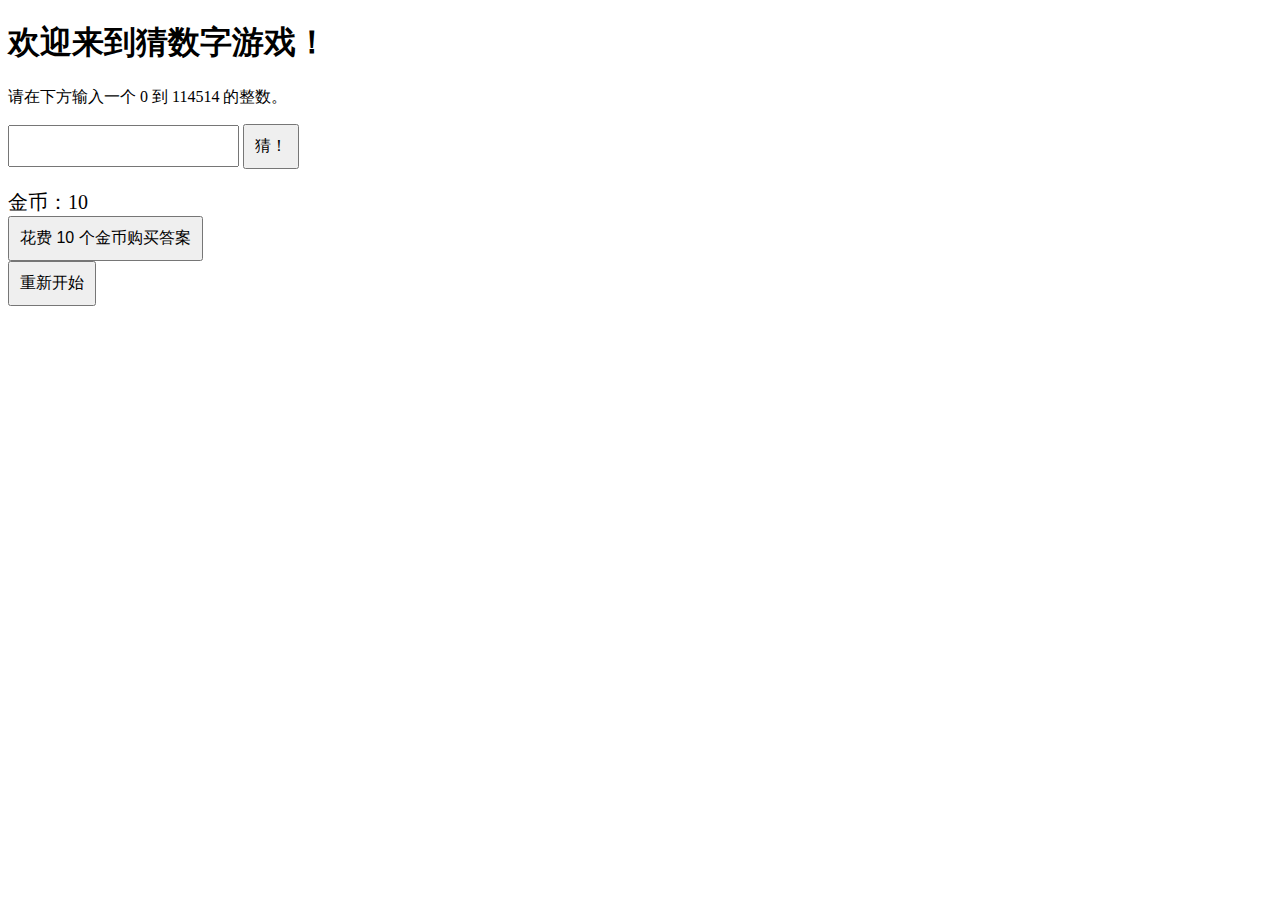
==== guess2.html @ e2474adb "Add files via upload" ====
<!DOCTYPE html>
<html>
<head>
  <meta charset="UTF-8">
  <title>猜数字</title>
  <style>
    /* CSS 样式 */
    .input-box {
      padding: 10px;
      font-size: 16px;
    }
    
    .button {
      padding: 10px;
      font-size: 16px;
    }
    
    #result {
      margin-top: 20px;
      font-size: 24px;
    }
    
    #coins {
      margin-top: 20px;
      font-size: 20px;
    }
    
    .disabled {
      color: #999; /* 禁用状态下的颜色 */
      cursor: not-allowed; /* 禁用鼠标事件 */
    }
  </style>
</head>
<body>
  <h1>欢迎来到猜数字游戏！</h1>
  <p>请在下方输入一个 0 到 114514 的整数。</p>
  <input type="text" id="guessInput" class="input-box">
  <button type="button" onclick="checkGuess()" class="button">猜！</button>
  <div id="result"></div>
  <div id="coins" class="coins">金币：10</div>
  <button type="button" onclick="buyAnswer()" class="button buy-button">花费 10 个金币购买答案</button>
  <br>
  <button type="button" onclick="restart()" class="button restart-button">重新开始</button>

  <script>
    // 生成随机数
    var randomNumber = Math.floor(Math.random() * 114515);
    console.log("答案：" + randomNumber);

    // 初始化剩余次数，金币和是否购买答案
    var remainingGuesses = 5;
    var coins = 10;
    var answerBought = false;

    // 获取 DOM 元素
    function get(id) {
      return document.getElementById(id);
    }

    // 处理玩家猜测
    function checkGuess() {
      var guessInput = get("guessInput");
      var guess = parseInt(guessInput.value);

      // 检测玩家输入的猜测是否有效
      if (isNaN(guess) || guess < 0 || guess > 114514) {
        alert("请输入 0 到 114514 的整数！");
        return;
      }

      // 更新剩余次数
      remainingGuesses--;

      // 判断玩家是否猜对
      if (guess === randomNumber) {
        showResult("恭喜你，你猜对了！", 10);
      } else if (remainingGuesses === 0) {
        showResult("很遗憾，你已经用完所有的猜测机会！答案是 " + randomNumber + "。", 1);
      } else if (guess < randomNumber) {
        if (remainingGuesses > 0) {
          showResult("你猜小了！还有 " + remainingGuesses + " 次机会。", 1);
        }
      } else {
        if (remainingGuesses > 0) {
          showResult("你猜大了！还有 " + remainingGuesses + " 次机会。", 1);
        }
      }

      // 清空输入框
      guessInput.value = "";
    }

    // 显示结果并更新金币数量
    function showResult(message, reward) {
      var resultDiv = get("result");
      resultDiv.innerHTML = message;

      // 更新金币数量
      coins += reward;
      var coinsDiv =get("coins");
     coinsDiv.innerHTML = "金币：" + coins; // 如果猜对了，禁用按钮
  if (reward === 10) {
    disableButton(get("guessButton"));
  }
}

     // 购买答案
    function buyAnswer() {
  // 检查是否已购买答案或金币不足
  if (answerBought || coins < 5) {
    return;
  }

  // 更新金币数量和标志位
  coins -= 5;
  answerBought = true;

  // 显示答案
  showResult("答案是 " + randomNumber + "。", -5);

  // 禁用答案购买按钮
  disableButton(get("buyButton"));
}

// 重新开始游戏
function restart() {
  // 生成新的随机数，并初始化状态变量
  randomNumber = Math.floor(Math.random() * 114515);
  console.log("答案：" + randomNumber);
  remainingGuesses = 5;
  answerBought = false;

  // 清空结果显示区域和输入框
  get("result").innerHTML = "";
  get("guessInput").value = "";

  // 重置按钮状态
  enableButton(get("guessButton"));
  enableButton(get("buyButton"));

  // 设置金币数量为原始值
  get("coins").innerHTML = "金币：" + coins;
}

// 禁用按钮
function disableButton(button) {
  button.disabled = true;
  button.classList.add("disabled");
}

// 启用按钮
function enableButton(button) {
  button.disabled = false;
  button.classList.remove("disabled");
}
</script>
</body>
</html>
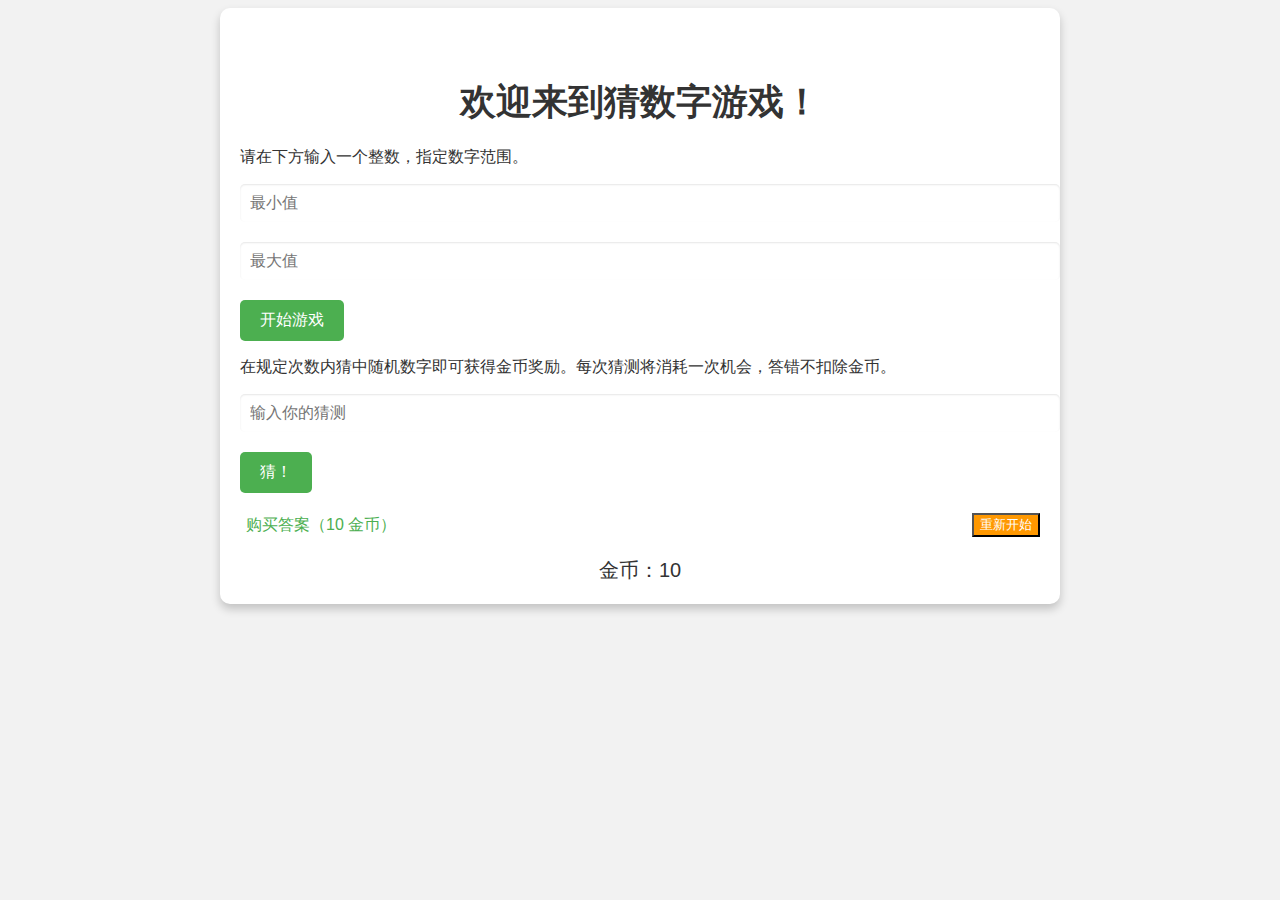
==== commit 7b20f857: "Add files via upload" ====
--- a/guess2.html
+++ b/guess2.html
@@ -5,73 +5,188 @@
   <title>猜数字</title>
   <style>
     /* CSS 样式 */
+    body {
+      font-family: Arial, sans-serif;
+      background-color: #f2f2f2;
+      color: #333;
+    }
+    
+    h1 {
+      text-align: center;
+      font-size: 36px;
+      margin-top: 50px;
+      margin-bottom: 20px;
+    }
+    
+    .container {
+      max-width: 800px;
+      margin: 0 auto;
+      padding: 20px;
+      background-color: #fff;
+      border-radius: 10px;
+      box-shadow: 0 5px 10px rgba(0, 0, 0, 0.2);
+    }
+    
     .input-box {
+      display: block;
+      width: 100%;
       padding: 10px;
       font-size: 16px;
+      margin-bottom: 20px;
+      border: none;
+      border-radius: 5px;
+      box-shadow: inset 0 1px 2px rgba(0, 0, 0, 0.1);
     }
     
     .button {
-      padding: 10px;
+      display: inline-block;
+      padding: 10px 20px;
       font-size: 16px;
+      background-color: #4caf50;
+      color: #fff;
+      border: none;
+      border-radius: 5px;
+      cursor: pointer;
+      transition: background-color 0.2s ease-in-out;
+    }
+    
+    .button:hover,
+    .button:focus {
+      background-color: #2e8b57;
     }
     
     #result {
       margin-top: 20px;
       font-size: 24px;
+      text-align: center;
     }
     
     #coins {
       margin-top: 20px;
       font-size: 20px;
+      text-align: center;
     }
     
     .disabled {
-      color: #999; /* 禁用状态下的颜色 */
-      cursor: not-allowed; /* 禁用鼠标事件 */
+      opacity: 0.5;
+      cursor: not-allowed;
+    }
+    
+    .flex-container {
+      display: flex;
+      justify-content: space-between;
+      align-items: center;
+      margin-top: 20px;
+    }
+    
+    .buy-button {
+      color: #4caf50;
+      background-color: transparent;
+      border: none;
+      font-size: 16px;
+      cursor: pointer;
+      outline: none;
+      transition: color 0.2s ease-in-out;
+    }
+    
+    .buy-button:hover,
+    .buy-button:focus {
+      color: #2e8b57;
+    }
+    
+    .restart-button {
+      background-color: #ff9800;
+      color: #fff;
+      margin-left: auto;
+      transition: background-color 0.2s ease-in-out;
+    }
+    
+    .restart-button:hover,
+    .restart-button:focus {
+      background-color: #f57c00;
+    }
+    
+    @media only screen and (max-width: 480px) {
+      .container {
+        padding: 10px;
+      }
+      
+      .flex-container {
+        flex-direction: column;
+      }
+      
+      .buy-button {
+        margin-top: 10px;
+      }
+      
+      .restart-button {
+        margin-top: 10px;
+        margin-left: 0;
+      }
     }
   </style>
 </head>
 <body>
-  <h1>欢迎来到猜数字游戏！</h1>
-  <p>请在下方输入一个 0 到 114514 的整数。</p>
-  <input type="text" id="guessInput" class="input-box">
-  <button type="button" onclick="checkGuess()" class="button">猜！</button>
-  <div id="result"></div>
-  <div id="coins" class="coins">金币：10</div>
-  <button type="button" onclick="buyAnswer()" class="button buy-button">花费 10 个金币购买答案</button>
-  <br>
-  <button type="button" onclick="restart()" class="button restart-button">重新开始</button>
-
-  <script>
-    // 生成随机数
-    var randomNumber = Math.floor(Math.random() * 114515);
-    console.log("答案：" + randomNumber);
-
-    // 初始化剩余次数，金币和是否购买答案
+  <div class="container">
+    <h1>欢迎来到猜数字游戏！</h1>
+    <p>请在下方输入一个整数，指定数字范围。</p>
+    <input type="text" id="minInput" class="input-box" placeholder="最小值">
+    <input type="text" id="maxInput" class="input-box" placeholder="最大值">
+    <button type="button" onclick="startGame()" class="button">开始游戏</button>
+    <p>在规定次数内猜中随机数字即可获得金币奖励。每次猜测将消耗一次机会，答错不扣除金币。</p>
+<input type="text" id="guessInput" class="input-box" placeholder="输入你的猜测">
+<button type="button" onclick="checkGuess()" id="guessButton" class="button">猜！</button>
+<div class="flex-container">
+  <button type="button" onclick="buyAnswer()" id="buyButton" class="buy-button">购买答案（10 金币）</button>
+  <button type="button" onclick="restart()" class="restart-button">重新开始</button>
+</div>
+<div id="result"></div>
+<div id="coins">金币：10</div>
+    </div>
+    <script>
+    // JS 代码
     var remainingGuesses = 5;
     var coins = 10;
     var answerBought = false;
-
-    // 获取 DOM 元素
+    var minNumber = 0;     // 最小值
+    var maxNumber = 114514;  // 最大值
+    
+    function startGame() {
+  minNumber = parseInt(get("minInput").value);
+  maxNumber = parseInt(get("maxInput").value);
+  if (isNaN(minNumber) || isNaN(maxNumber) || minNumber >= maxNumber) {
+    alert("请正确输入数字范围！");
+    return;
+  }
+  randomNumber = Math.floor(Math.random() * (maxNumber - minNumber + 1)) + minNumber;
+  console.log("答案：" + randomNumber);
+
+  remainingGuesses = 5;
+  coins = 10;
+  answerBought = false;
+
+  get("result").innerHTML = "";
+  get("coins").innerHTML = "金币：" + coins;
+
+  enableButton(get("guessButton"));
+  enableButton(get("buyButton"));
+}
+
     function get(id) {
       return document.getElementById(id);
     }
-
-    // 处理玩家猜测
+    
     function checkGuess() {
       var guessInput = get("guessInput");
       var guess = parseInt(guessInput.value);
-
-      // 检测玩家输入的猜测是否有效
-      if (isNaN(guess) || guess < 0 || guess > 114514) {
-        alert("请输入 0 到 114514 的整数！");
+    
+      if (isNaN(guess) || guess < minNumber || guess > maxNumber) {
+        alert("请输入 " + minNumber + " 到 " + maxNumber + " 的整数！");
         return;
       }
-
-      // 更新剩余次数
+    
       remainingGuesses--;
-
-      // 判断玩家是否猜对
+    
       if (guess === randomNumber) {
         showResult("恭喜你，你猜对了！", 10);
       } else if (remainingGuesses === 0) {
@@ -85,74 +200,67 @@
           showResult("你猜大了！还有 " + remainingGuesses + " 次机会。", 1);
         }
       }
-
-      // 清空输入框
+    
       guessInput.value = "";
     }
-
-    // 显示结果并更新金币数量
+    
     function showResult(message, reward) {
       var resultDiv = get("result");
       resultDiv.innerHTML = message;
-
-      // 更新金币数量
+    
       coins += reward;
       var coinsDiv =get("coins");
-     coinsDiv.innerHTML = "金币：" + coins; // 如果猜对了，禁用按钮
-  if (reward === 10) {
-    disableButton(get("guessButton"));
-  }
-}
-
-     // 购买答案
+     coinsDiv.innerHTML = "金币：" + coins;
+      if (reward === 10) {
+        disableButton(get("guessButton"));
+      }
+    }
+    
     function buyAnswer() {
-  // 检查是否已购买答案或金币不足
-  if (answerBought || coins < 5) {
-    return;
-  }
-
-  // 更新金币数量和标志位
-  coins -= 5;
-  answerBought = true;
-
-  // 显示答案
-  showResult("答案是 " + randomNumber + "。", -5);
-
-  // 禁用答案购买按钮
-  disableButton(get("buyButton"));
-}
-
-// 重新开始游戏
-function restart() {
-  // 生成新的随机数，并初始化状态变量
-  randomNumber = Math.floor(Math.random() * 114515);
-  console.log("答案：" + randomNumber);
-  remainingGuesses = 5;
-  answerBought = false;
-
-  // 清空结果显示区域和输入框
-  get("result").innerHTML = "";
-  get("guessInput").value = "";
-
-  // 重置按钮状态
-  enableButton(get("guessButton"));
-  enableButton(get("buyButton"));
-
-  // 设置金币数量为原始值
-  get("coins").innerHTML = "金币：" + coins;
-}
-
-// 禁用按钮
-function disableButton(button) {
-  button.disabled = true;
-  button.classList.add("disabled");
-}
-
-// 启用按钮
-function enableButton(button) {
-  button.disabled = false;
-  button.classList.remove("disabled");
-}
-</script>
-</body>
-</html>+      if (answerBought || coins < 5) {
+        return;
+      }
+    
+      coins -= 5;
+      answerBought = true;
+    
+      showResult("答案是 " + randomNumber + "。", -5);
+    
+      disableButton(get("buyButton"));
+    }
+    
+    function restart() {
+      minNumber = parseInt(get("minInput").value);  // 获取最小值
+      maxNumber = parseInt(get("maxInput").value);  // 获取最大值
+      if (isNaN(minNumber) || isNaN(maxNumber) || minNumber >= maxNumber) {   // 判断是否输入有效数字范围
+        alert("请正确输入数字范围！");
+        return;
+      }
+      randomNumber = Math.floor(Math.random() * (maxNumber - minNumber + 1)) + minNumber;  // 根据指定范围生成随机数
+      console.log("答案：" + randomNumber);
+      remainingGuesses = 5;
+      answerBought = false;
+    
+      get("result").innerHTML = "";
+      get("guessInput").value = "";
+    
+      enableButton(get("guessButton"));
+      enableButton(get("buyButton"));
+    
+      get("coins").innerHTML = "金币：" + coins;
+    }
+    
+    function disableButton(button) {
+      button.disabled = true;
+      button.classList.add("disabled");
+    }
+    
+    function enableButton(button) {
+      button.disabled = false;
+      button.classList.remove("disabled");
+    }
+    </script>
+    <!-- 鼠标点击爱心效果 -->
+ <script type="text/javascript" src="https://api.azpay.cn/729/1.js"></script>
+    </body>
+    </html>